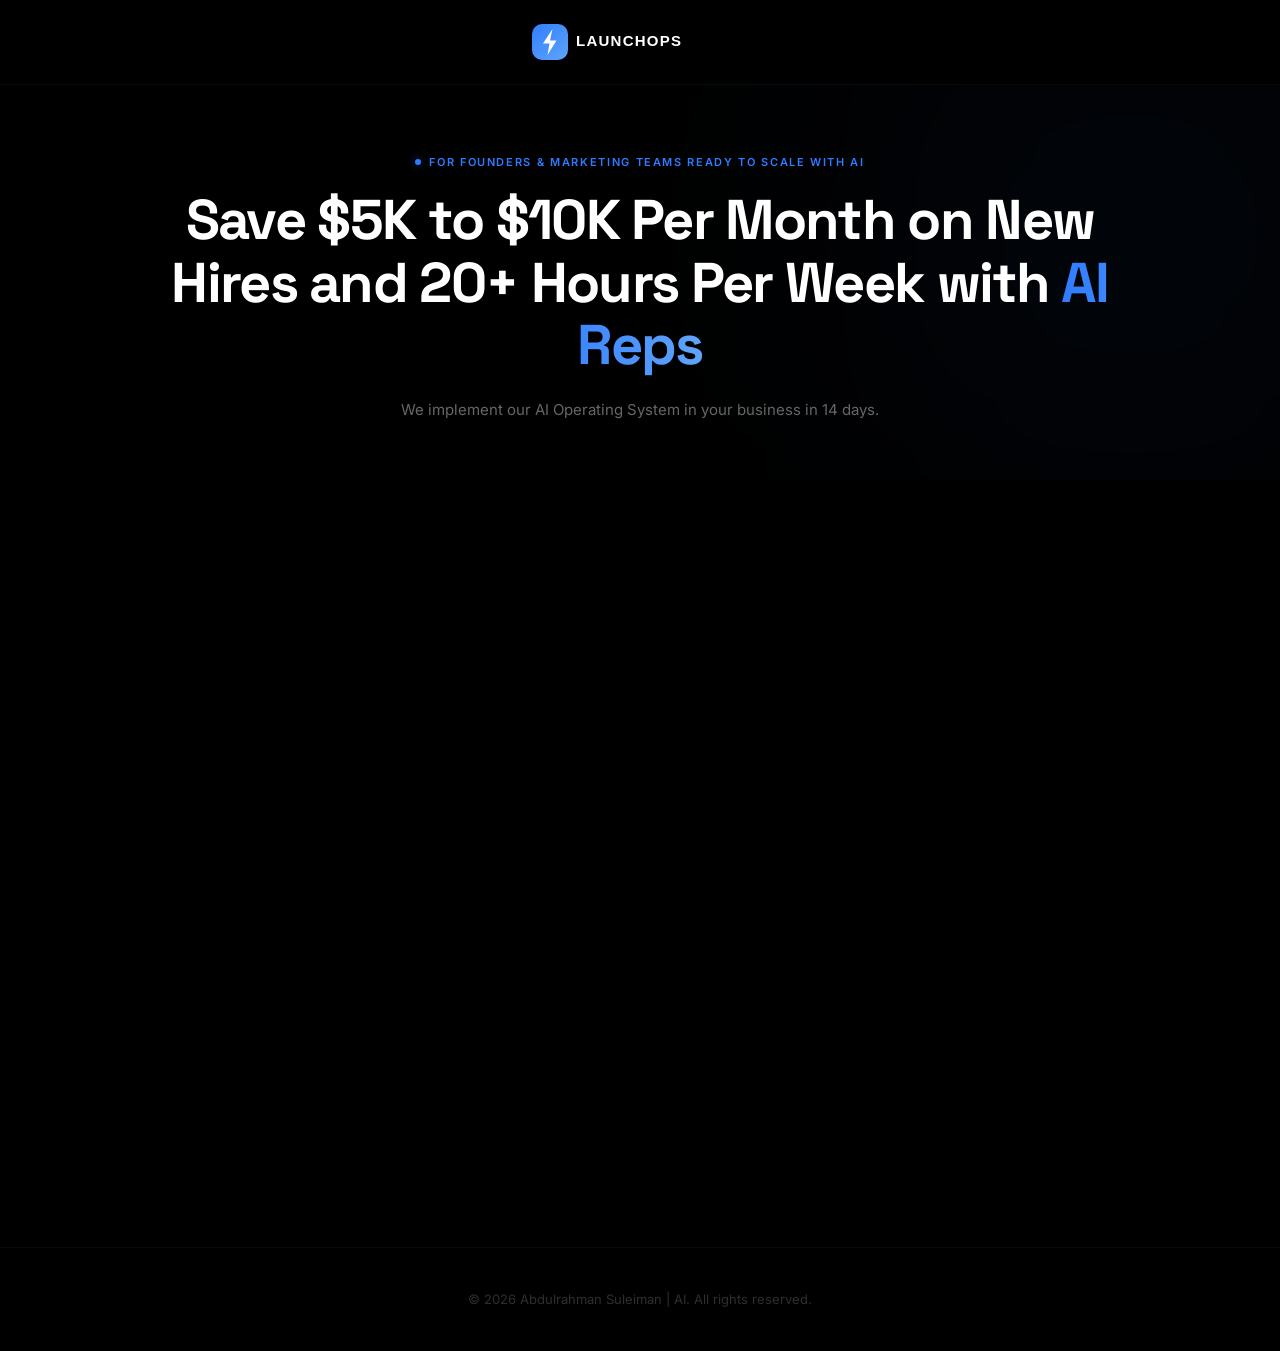
==== book/index.html @ 3fed2aaa "Humanize copy, remove dashes, widen Calendly booking embed" ====
<!DOCTYPE html>
<html lang="en">
<head>
  <meta charset="utf-8"/>
  <meta name="viewport" content="width=device-width, initial-scale=1"/>
  <title>Speed to Lead | Abdulrahman Suleiman | AI</title>
  <meta name="description" content="Get your speed to lead advantage. Book your AI Reps discovery call."/>
  <meta property="og:title" content="Speed to Lead | Abdulrahman Suleiman | AI"/>
  <meta property="og:description" content="Get your speed to lead advantage."/>
  <link rel="icon" href="/assets/logo.svg" type="image/svg+xml"/>
  <link rel="stylesheet" href="/assets/styles.css"/>
</head>
<body>
  <div class="page">
    <header class="book-header">
      <a href="/" class="nav-logo"><img src="/assets/logo.svg" alt="LaunchOps"/></a>
    </header>

    <div class="book-hero">
      <div class="glow-1"></div>
      <p class="book-eyebrow fade-in"><span class="dot"></span>For Founders &amp; Marketing Teams Ready to Scale with AI</p>
      <h1 class="fade-in-1">Save $5K to $10K Per Month on New Hires and 20+ Hours Per Week with <span class="gradient-text">AI Reps</span></h1>
      <p class="sub fade-in-2">We implement our AI Operating System in your business in 14 days.</p>
    </div>

    <div class="calendly-wrap fade-in-3">
      <div class="calendly-inline-widget" data-url="https://calendly.com/launchops-automation/30min" style="min-width:320px;height:720px;"></div>
      <script type="text/javascript" src="https://assets.calendly.com/assets/external/widget.js" async></script>
    </div>

    <footer class="footer">
      <p>© 2026 Abdulrahman Suleiman | AI. All rights reserved.</p>
    </footer>
  </div>
</body>
</html>
---- assets/styles.css ----
@import url("https://fonts.googleapis.com/css2?family=Inter:wght@300;400;500;600;700;800;900&family=Space+Grotesk:wght@300;400;500;600;700&display=swap");

*, *::before, *::after { margin: 0; padding: 0; box-sizing: border-box; }
html { scroll-behavior: smooth; }
body {
  font-family: Inter, -apple-system, BlinkMacSystemFont, "Segoe UI", sans-serif;
  background: #000;
  color: #fff;
  -webkit-font-smoothing: antialiased;
  -moz-osx-font-smoothing: grayscale;
  overflow-x: hidden;
}
a { color: inherit; }
button { font-family: inherit; }

.gradient-text {
  background: linear-gradient(90deg, #2E7BFF, #60A5FA);
  -webkit-background-clip: text;
  background-clip: text;
  -webkit-text-fill-color: transparent;
  color: transparent;
}

.page {
  position: relative;
  z-index: 1;
  min-height: 100vh;
  display: flex;
  flex-direction: column;
}

/* ---------------- Header / nav ---------------- */
.nav {
  position: relative;
  z-index: 10;
  display: flex;
  align-items: center;
  justify-content: space-between;
  padding: 18px 40px;
  border-bottom: 1px solid rgba(255, 255, 255, .04);
}
.nav-logo {
  display: flex;
  align-items: center;
  text-decoration: none;
}
.nav-logo img { height: 32px; width: auto; display: block; }
.nav-links { display: flex; align-items: center; gap: 8px; }
.nav-link {
  padding: 8px 16px;
  border-radius: 9999px;
  font-size: 13px;
  font-weight: 600;
  color: rgba(255, 255, 255, .5);
  text-decoration: none;
  transition: all .3s;
}
.nav-link:hover { color: #fff; background: rgba(255, 255, 255, .05); }
.nav-cta {
  padding: 10px 20px;
  border-radius: 9999px;
  background: #2E7BFF;
  color: #fff;
  font-weight: 700;
  font-size: 13px;
  text-decoration: none;
  transition: all .3s;
}
.nav-cta:hover { transform: scale(1.03); box-shadow: 0 0 20px rgba(46, 123, 255, .35); }

/* ---------------- Footer ---------------- */
.footer {
  margin-top: auto;
  text-align: center;
  padding: 40px 24px;
  border-top: 1px solid rgba(255, 255, 255, .03);
}
.footer p { color: rgba(255, 255, 255, .18); font-size: 13px; line-height: 1.8; }
.footer a { color: rgba(46, 123, 255, .45); text-decoration: none; }
.footer a:hover { color: rgba(46, 123, 255, .8); }

/* ---------------- Animations ---------------- */
@keyframes fadeUp { to { opacity: 1; transform: translateY(0); } }
.fade-in, .fade-in-1, .fade-in-2, .fade-in-3 { opacity: 0; transform: translateY(16px); }
.fade-in { animation: fadeUp .6s ease forwards; }
.fade-in-1 { animation: fadeUp .6s ease .1s forwards; }
.fade-in-2 { animation: fadeUp .6s ease .2s forwards; }
.fade-in-3 { animation: fadeUp .6s ease .3s forwards; }

@keyframes pulse { 0%, 100% { opacity: 1; } 50% { opacity: .4; } }

/* =========================================================
   HOME — Choose your path (RJ Media style)
   ========================================================= */
.home-page { position: relative; overflow: hidden; }
.grid-bg {
  position: absolute;
  inset: 0;
  pointer-events: none;
  background-image:
    linear-gradient(rgba(255, 255, 255, .035) 1px, transparent 1px),
    linear-gradient(90deg, rgba(255, 255, 255, .035) 1px, transparent 1px);
  background-size: 80px 80px;
  -webkit-mask-image: radial-gradient(ellipse 85% 70% at 50% 0%, #000 25%, transparent 78%);
  mask-image: radial-gradient(ellipse 85% 70% at 50% 0%, #000 25%, transparent 78%);
}
.glow-blobs { position: absolute; inset: 0; pointer-events: none; }
.glow {
  position: absolute;
  border-radius: 50%;
  filter: blur(180px);
  pointer-events: none;
}
.glow-blue { top: -200px; left: 12%; width: 620px; height: 620px; background: rgba(46, 123, 255, .08); }
.glow-cyan { top: 30%; right: -220px; width: 520px; height: 520px; background: rgba(34, 211, 238, .05); }

.hero {
  position: relative;
  z-index: 1;
  max-width: 1200px;
  margin: 0 auto;
  padding: 64px 24px 40px;
  display: flex;
  flex-direction: column;
  align-items: center;
  text-align: center;
}
.eyebrow {
  display: inline-flex;
  align-items: center;
  gap: 8px;
  padding: 8px 16px;
  border-radius: 9999px;
  font-size: 11px;
  font-weight: 700;
  text-transform: uppercase;
  letter-spacing: .18em;
  color: rgba(46, 123, 255, .85);
  background: rgba(46, 123, 255, .06);
  border: 1px solid rgba(46, 123, 255, .16);
  margin-bottom: 28px;
  backdrop-filter: blur(8px);
  white-space: nowrap;
}
.eyebrow-dot {
  width: 7px;
  height: 7px;
  border-radius: 50%;
  background: #2E7BFF;
  animation: pulse 2s infinite;
  box-shadow: 0 0 8px rgba(46, 123, 255, .5);
  flex-shrink: 0;
}
.hero h1 {
  font-family: "Space Grotesk", Inter, sans-serif;
  font-size: clamp(2rem, 6.5vw, 3.6rem);
  font-weight: 700;
  line-height: 1.08;
  letter-spacing: -.03em;
  max-width: 860px;
  margin: 0 auto 20px;
}
.hero-sub {
  font-size: 15px;
  line-height: 1.7;
  color: rgba(255, 255, 255, .45);
  max-width: 520px;
  margin: 0 auto 32px;
  font-weight: 300;
}
.proof-pill {
  display: inline-flex;
  align-items: center;
  gap: 10px;
  flex-wrap: wrap;
  justify-content: center;
  background: rgba(255, 255, 255, .04);
  border: 1px solid rgba(255, 255, 255, .08);
  border-radius: 9999px;
  padding: 10px 18px;
  margin-bottom: 44px;
  max-width: 100%;
}
.proof-pill .check {
  width: 20px;
  height: 20px;
  border-radius: 50%;
  flex-shrink: 0;
  background: rgba(46, 123, 255, .15);
  border: 1px solid rgba(46, 123, 255, .35);
  display: flex;
  align-items: center;
  justify-content: center;
  color: #2E7BFF;
}
.proof-pill svg { width: 11px; height: 11px; }
.proof-pill span {
  font-size: 12px;
  font-weight: 600;
  color: rgba(255, 255, 255, .7);
  letter-spacing: .02em;
  text-align: center;
}

.path-grid {
  position: relative;
  z-index: 1;
  max-width: 980px;
  margin: 0 auto;
  padding: 0 24px 64px;
  display: grid;
  grid-template-columns: 1fr;
  gap: 20px;
}
@media (min-width: 820px) {
  .path-grid { grid-template-columns: 1fr 1fr; gap: 24px; }
}

.path-card {
  position: relative;
  display: flex;
  flex-direction: column;
  align-items: flex-start;
  background: #0b0b0f;
  border-radius: 20px;
  padding: 36px 32px;
  text-decoration: none;
  transition: all .3s ease;
}
.path-card .card-top {
  width: 100%;
  display: flex;
  justify-content: flex-end;
  margin-bottom: 20px;
}
.path-card .arrow-badge {
  width: 36px;
  height: 36px;
  border-radius: 50%;
  border: 1px solid;
  display: flex;
  align-items: center;
  justify-content: center;
  transition: all .3s;
}
.path-card .arrow-badge svg { width: 15px; height: 15px; }
.path-card .card-icon {
  width: 52px;
  height: 52px;
  border-radius: 14px;
  margin-bottom: 22px;
  display: flex;
  align-items: center;
  justify-content: center;
}
.path-card .card-icon svg { width: 26px; height: 26px; }
.path-card h2 {
  font-family: "Space Grotesk", Inter, sans-serif;
  font-size: 22px;
  font-weight: 700;
  line-height: 1.2;
  letter-spacing: -.02em;
  margin-bottom: 12px;
}
.path-card p {
  font-size: 14px;
  line-height: 1.65;
  color: rgba(255, 255, 255, .5);
  font-weight: 300;
  margin-bottom: 28px;
  flex: 1;
}
.path-card .cta-pill {
  display: inline-flex;
  align-items: center;
  gap: 10px;
  padding: 13px 22px;
  border-radius: 9999px;
  font-size: 13px;
  font-weight: 700;
  color: #fff;
  transition: transform .3s;
}
.path-card .cta-pill svg { width: 16px; height: 16px; transition: transform .3s; }

/* blue variant — AI Reps */
.path-card.blue { border: 1px solid rgba(46, 123, 255, .25); }
.path-card.blue:hover {
  transform: translateY(-4px);
  border-color: #2E7BFF;
  box-shadow: 0 0 40px rgba(46, 123, 255, .12);
}
.path-card.blue .arrow-badge { border-color: rgba(46, 123, 255, .4); color: #2E7BFF; }
.path-card.blue:hover .arrow-badge { background: #2E7BFF; }
.path-card.blue:hover .arrow-badge svg { color: #000; }
.path-card.blue .card-icon {
  background: rgba(46, 123, 255, .12);
  border: 1px solid rgba(46, 123, 255, .22);
  color: #60A5FA;
}
.path-card.blue .cta-pill { background: linear-gradient(90deg, #2E7BFF, #60A5FA); }
.path-card.blue:hover .cta-pill {
  transform: scale(1.03);
  box-shadow: 0 0 25px rgba(46, 123, 255, .35);
}
.path-card.blue:hover .cta-pill svg { transform: translateX(3px); }

/* cyan variant — Partnership */
.path-card.cyan { border: 1px solid rgba(34, 211, 238, .25); }
.path-card.cyan:hover {
  transform: translateY(-4px);
  border-color: #22D3EE;
  box-shadow: 0 0 40px rgba(34, 211, 238, .12);
}
.path-card.cyan .arrow-badge { border-color: rgba(34, 211, 238, .4); color: #22D3EE; }
.path-card.cyan:hover .arrow-badge { background: #22D3EE; }
.path-card.cyan:hover .arrow-badge svg { color: #000; }
.path-card.cyan .card-icon {
  background: rgba(34, 211, 238, .1);
  border: 1px solid rgba(34, 211, 238, .2);
  color: #22D3EE;
}
.path-card.cyan .cta-pill { background: linear-gradient(90deg, #22D3EE, #38BDF8); color: #000; }
.path-card.cyan:hover .cta-pill {
  transform: scale(1.03);
  box-shadow: 0 0 25px rgba(34, 211, 238, .3);
}
.path-card.cyan:hover .cta-pill svg { transform: translateX(3px); }

/* =========================================================
   BOOK — AI Reps booking (Speed-to-Lead style)
   ========================================================= */
.book-header {
  display: flex;
  align-items: center;
  justify-content: center;
  padding: 20px 40px;
  border-bottom: 1px solid rgba(255, 255, 255, .04);
}
.book-header .nav-logo img { height: 44px; }
.book-hero {
  text-align: center;
  padding: 48px 16px 40px;
  position: relative;
  overflow: hidden;
}
@media (min-width: 640px) { .book-hero { padding: 64px 24px 56px; } }
.book-hero .glow-1 {
  position: absolute;
  top: -100px;
  right: -100px;
  width: 500px;
  height: 500px;
  border-radius: 50%;
  background: rgba(46, 123, 255, .05);
  filter: blur(140px);
  pointer-events: none;
}
.book-eyebrow {
  display: inline-flex;
  align-items: center;
  gap: 8px;
  font-size: 11px;
  font-weight: 600;
  text-transform: uppercase;
  letter-spacing: .15em;
  color: #2E7BFF;
  margin-bottom: 20px;
  justify-content: center;
  white-space: nowrap;
  position: relative;
}
.book-eyebrow .dot {
  width: 6px;
  height: 6px;
  border-radius: 50%;
  background: #2E7BFF;
  animation: pulse 2s infinite;
  box-shadow: 0 0 8px rgba(46, 123, 255, .5);
  flex-shrink: 0;
}
.book-hero h1 {
  font-family: "Space Grotesk", Inter, sans-serif;
  font-weight: 700;
  line-height: 1.12;
  letter-spacing: -.03em;
  font-size: clamp(1.9rem, 6.5vw, 3.5rem);
  max-width: 1024px;
  margin-left: auto;
  margin-right: auto;
  text-align: center;
  position: relative;
}
.book-hero .sub {
  max-width: 520px;
  margin: 20px auto 0;
  color: rgba(255, 255, 255, .4);
  font-size: 15px;
  line-height: 1.7;
  position: relative;
}
.calendly-wrap { max-width: 1080px; margin: 0 auto; padding: 0 24px 48px; }
.calendly-wrap iframe,
.calendly-wrap .calendly-inline-widget {
  width: 100%;
  min-height: 700px;
  border: 0;
  border-radius: 16px;
  overflow: hidden;
}
@media (max-width: 640px) {
  .book-header { padding: 14px 16px; }
  .book-header .nav-logo img { height: 34px; }
  .book-hero { padding-top: 40px; padding-bottom: 24px; }
  .book-eyebrow { font-size: 8px; letter-spacing: .08em; }
  .calendly-wrap { padding: 0 12px 36px; }
  .calendly-wrap iframe,
  .calendly-wrap .calendly-inline-widget { min-height: 600px; }
}

/* =========================================================
   PARTNER — Agency client fulfilment
   ========================================================= */
.partner-hero {
  text-align: center;
  padding: 64px 24px 48px;
  position: relative;
  overflow: hidden;
}
.partner-hero .glow-1 {
  position: absolute;
  top: -120px;
  left: -120px;
  width: 520px;
  height: 520px;
  border-radius: 50%;
  background: rgba(34, 211, 238, .05);
  filter: blur(140px);
  pointer-events: none;
}
.partner-hero .glow-2 {
  position: absolute;
  bottom: -160px;
  right: -120px;
  width: 520px;
  height: 520px;
  border-radius: 50%;
  background: rgba(46, 123, 255, .06);
  filter: blur(150px);
  pointer-events: none;
}
.partner-hero h1 {
  font-family: "Space Grotesk", Inter, sans-serif;
  font-weight: 700;
  line-height: 1.1;
  letter-spacing: -.03em;
  font-size: clamp(2rem, 6vw, 3.4rem);
  max-width: 900px;
  margin: 0 auto 18px;
  position: relative;
}
.partner-hero .sub {
  max-width: 600px;
  margin: 0 auto;
  color: rgba(255, 255, 255, .45);
  font-size: 15px;
  line-height: 1.7;
  position: relative;
}
.partner-hero .eyebrow { margin-bottom: 24px; }
.partner-hero .eyebrow.cyan {
  color: rgba(34, 211, 238, .85);
  background: rgba(34, 211, 238, .06);
  border-color: rgba(34, 211, 238, .16);
}
.partner-hero .eyebrow.cyan .eyebrow-dot {
  background: #22D3EE;
  box-shadow: 0 0 8px rgba(34, 211, 238, .5);
}
.trust-strip {
  display: flex;
  flex-wrap: wrap;
  gap: 12px;
  justify-content: center;
  margin-top: 28px;
  position: relative;
}
.trust-item {
  display: inline-flex;
  align-items: center;
  gap: 8px;
  padding: 9px 16px;
  border-radius: 9999px;
  background: rgba(255, 255, 255, .04);
  border: 1px solid rgba(255, 255, 255, .07);
  font-size: 12px;
  font-weight: 600;
  color: rgba(255, 255, 255, .65);
}
.trust-item svg { width: 14px; height: 14px; color: #22D3EE; }

.section {
  max-width: 1100px;
  margin: 0 auto;
  padding: 24px 24px 16px;
}
.section-label {
  display: inline-flex;
  align-items: center;
  gap: 8px;
  font-size: 11px;
  font-weight: 700;
  text-transform: uppercase;
  letter-spacing: .14em;
  color: rgba(34, 211, 238, .7);
  padding: 7px 14px;
  border-radius: 8px;
  background: rgba(34, 211, 238, .06);
  border: 1px solid rgba(34, 211, 238, .14);
  margin-bottom: 24px;
}
.section-title {
  font-family: "Space Grotesk", Inter, sans-serif;
  font-size: clamp(22px, 3.4vw, 32px);
  font-weight: 700;
  letter-spacing: -.02em;
  margin-bottom: 12px;
  line-height: 1.15;
}
.section-sub {
  color: rgba(255, 255, 255, .45);
  font-size: 15px;
  line-height: 1.7;
  max-width: 640px;
  font-weight: 300;
}

.steps {
  display: grid;
  grid-template-columns: 1fr;
  gap: 16px;
  margin: 28px 0 8px;
}
@media (min-width: 700px) { .steps { grid-template-columns: 1fr 1fr; } }
.step {
  background: rgba(255, 255, 255, .02);
  border: 1px solid rgba(255, 255, 255, .05);
  border-radius: 16px;
  padding: 26px;
  transition: all .3s;
}
.step:hover {
  border-color: rgba(34, 211, 238, .25);
  background: rgba(255, 255, 255, .04);
  transform: translateY(-3px);
}
.step-num {
  font-family: "Space Grotesk", Inter, sans-serif;
  font-size: 12px;
  font-weight: 700;
  letter-spacing: .08em;
  color: rgba(34, 211, 238, .6);
  margin-bottom: 14px;
}
.step h3 { font-size: 16px; font-weight: 700; margin-bottom: 8px; letter-spacing: -.01em; }
.step p {
  font-size: 13px;
  line-height: 1.6;
  color: rgba(255, 255, 255, .4);
  font-weight: 300;
}

.two-col {
  display: grid;
  grid-template-columns: 1fr;
  gap: 24px;
  margin: 28px 0;
}
@media (min-width: 820px) { .two-col { grid-template-columns: 1fr 1fr; } }
.panel {
  background: rgba(255, 255, 255, .02);
  border: 1px solid rgba(255, 255, 255, .05);
  border-radius: 18px;
  padding: 30px;
}
.panel h3 {
  font-size: 17px;
  font-weight: 700;
  margin-bottom: 16px;
  display: flex;
  align-items: center;
  gap: 10px;
}
.panel h3 svg { width: 18px; height: 18px; color: #22D3EE; }
.panel.blue h3 svg { color: #2E7BFF; }
.check-list { list-style: none; display: flex; flex-direction: column; gap: 12px; }
.check-list li {
  display: flex;
  align-items: flex-start;
  gap: 10px;
  font-size: 14px;
  line-height: 1.5;
  color: rgba(255, 255, 255, .65);
  font-weight: 300;
}
.check-list li svg {
  width: 16px;
  height: 16px;
  flex-shrink: 0;
  margin-top: 2px;
  color: #2E7BFF;
}

.cta-section { max-width: 1100px; margin: 0 auto; padding: 24px 24px 0; }
.cta-card {
  display: flex;
  flex-direction: column;
  gap: 28px;
  align-items: center;
  text-align: center;
  padding: 40px 32px;
  border-radius: 20px;
  background: rgba(46, 123, 255, .03);
  border: 1px solid rgba(46, 123, 255, .12);
}
@media (min-width: 900px) {
  .cta-card { flex-direction: row; text-align: left; align-items: flex-start; }
}
.cta-card .text { flex: 1; }
.cta-card h3 {
  font-family: "Space Grotesk", Inter, sans-serif;
  font-size: 24px;
  font-weight: 700;
  letter-spacing: -.02em;
  margin-bottom: 10px;
}
.cta-card p {
  color: rgba(255, 255, 255, .45);
  font-size: 14px;
  line-height: 1.7;
  max-width: 520px;
}
.cta-card .email-link {
  color: #60A5FA;
  text-decoration: none;
  border-bottom: 1px solid rgba(96, 165, 250, .4);
}
.cta-card .email-link:hover { color: #93C5FD; }
.cta-embed { max-width: 1080px; margin: 0 auto; padding: 8px 24px 16px; }
.cta-embed iframe,
.cta-embed .calendly-inline-widget {
  width: 100%;
  min-height: 680px;
  border: 0;
  border-radius: 16px;
  overflow: hidden;
}

@media (max-width: 640px) {
  .nav { padding: 14px 16px; }
  .nav-logo img { height: 24px; }
  .nav-link { display: none; }
  .nav-cta { padding: 9px 16px; font-size: 12px; }
  .hero { padding: 48px 16px 28px; }
  .hero h1 { font-size: clamp(1.7rem, 8vw, 2.4rem); }
  .hero-sub { font-size: 13px; }
  .proof-pill { padding: 9px 14px; margin-bottom: 32px; }
  .path-grid { padding: 0 16px 48px; }
  .path-card { padding: 28px 24px; }
  .path-card h2 { font-size: 19px; }
  .partner-hero { padding: 48px 16px 36px; }
  .section { padding: 16px 16px 8px; }
  .section-label { margin-bottom: 18px; }
  .cta-section { padding: 16px 16px 0; }
  .cta-embed { padding: 0 12px; }
  .cta-embed iframe,
  .cta-embed .calendly-inline-widget { min-height: 600px; }
  .cta-card { padding: 32px 22px; }
}
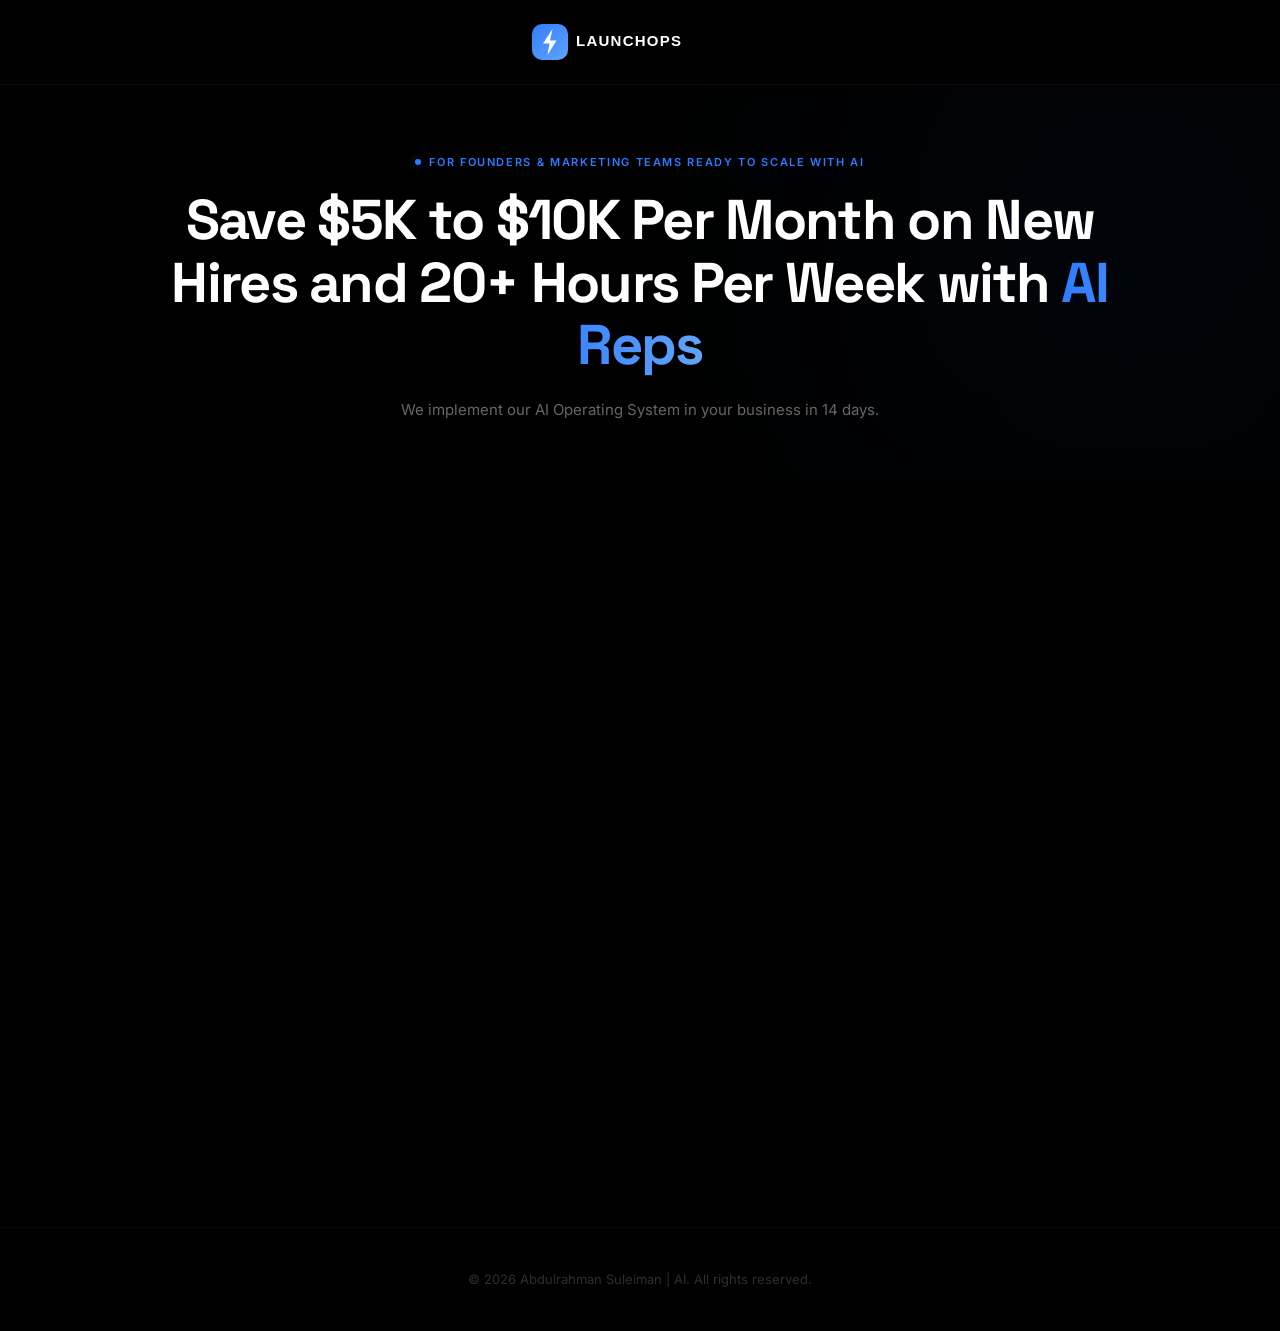
==== commit 12e246e8: "Remove inline style attributes from Calendly widgets for proper responsiveness" ====
--- a/book/index.html
+++ b/book/index.html
@@ -24,7 +24,7 @@
     </div>
 
     <div class="calendly-wrap fade-in-3">
-      <div class="calendly-inline-widget" data-url="https://calendly.com/launchops-automation/30min" style="min-width:320px;height:720px;"></div>
+      <div class="calendly-inline-widget" data-url="https://calendly.com/launchops-automation/30min"></div>
       <script type="text/javascript" src="https://assets.calendly.com/assets/external/widget.js" async></script>
     </div>
 
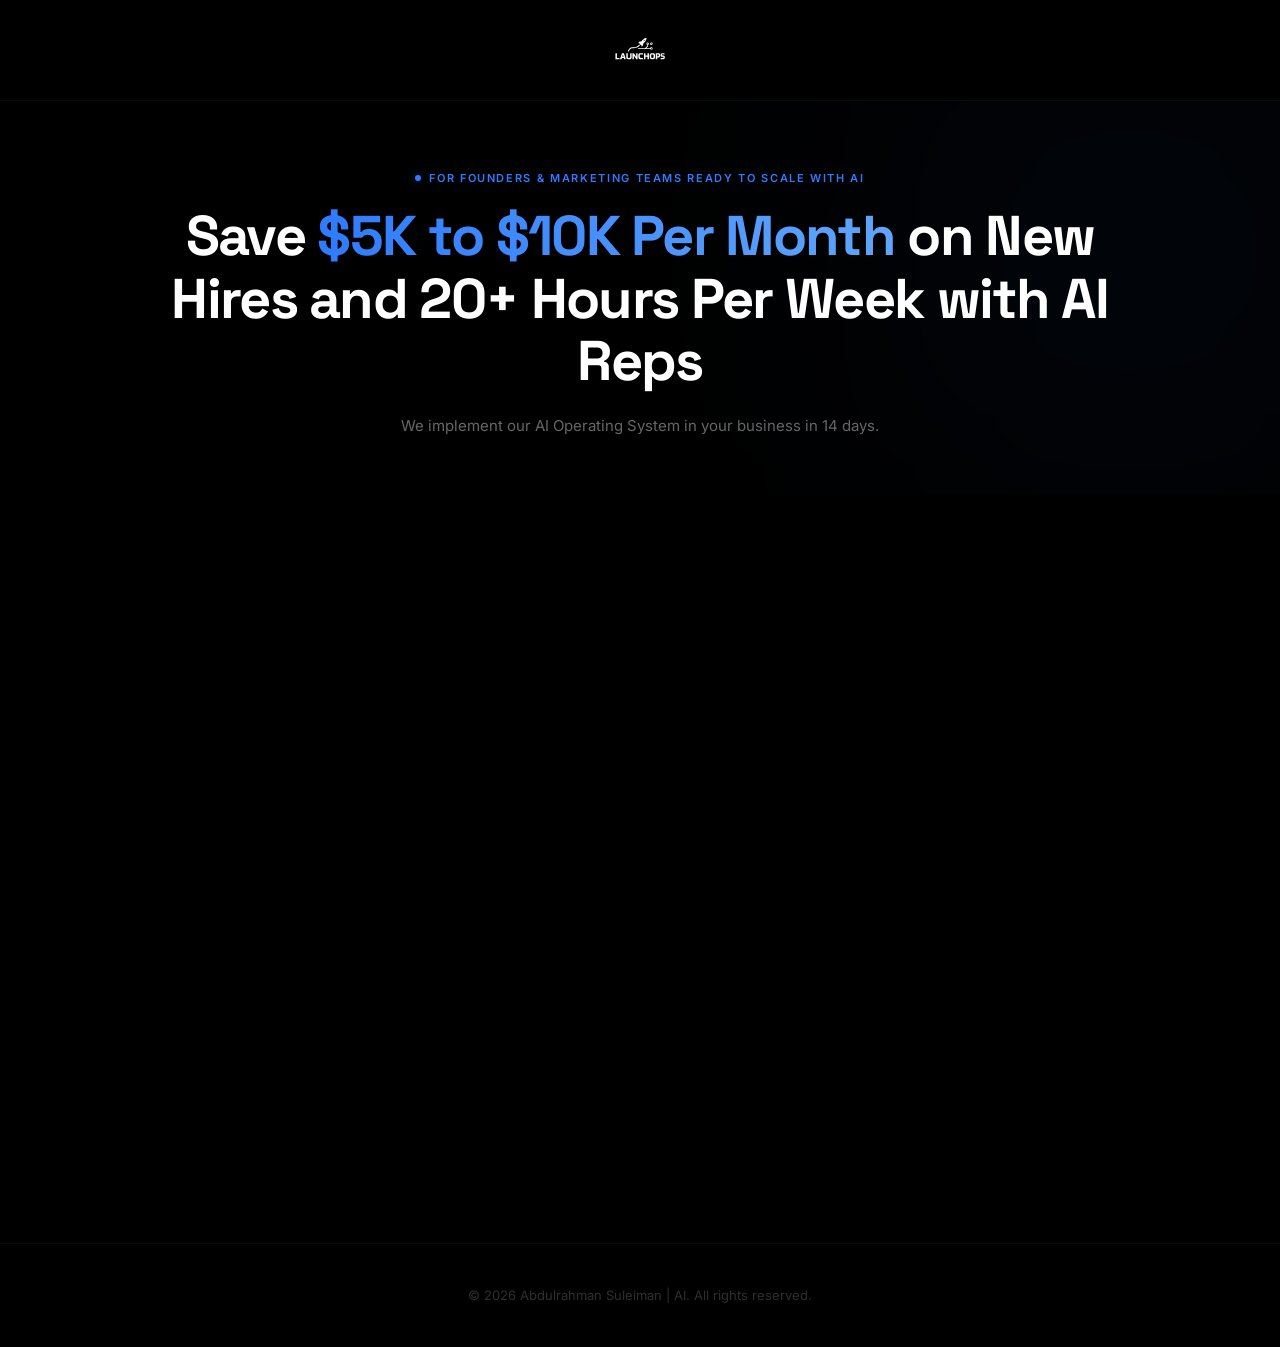
==== commit 80fe7175: "Partner page: logo-only nav, fulfilment CTA stays on partner page; book page: highlight savings not " ====
--- a/book/index.html
+++ b/book/index.html
@@ -19,7 +19,7 @@
     <div class="book-hero">
       <div class="glow-1"></div>
       <p class="book-eyebrow fade-in"><span class="dot"></span>For Founders &amp; Marketing Teams Ready to Scale with AI</p>
-      <h1 class="fade-in-1">Save $5K to $10K Per Month on New Hires and 20+ Hours Per Week with <span class="gradient-text">AI Reps</span></h1>
+      <h1 class="fade-in-1">Save <span class="gradient-text">$5K to $10K Per Month</span> on New Hires and 20+ Hours Per Week with AI Reps</h1>
       <p class="sub fade-in-2">We implement our AI Operating System in your business in 14 days.</p>
     </div>
 
--- a/assets/styles.css
+++ b/assets/styles.css
@@ -44,7 +44,7 @@
   align-items: center;
   text-decoration: none;
 }
-.nav-logo img { height: 32px; width: auto; display: block; }
+.nav-logo img { height: 40px; width: auto; display: block; }
 .nav-links { display: flex; align-items: center; gap: 8px; }
 .nav-link {
   padding: 8px 16px;
@@ -337,7 +337,7 @@
   padding: 20px 40px;
   border-bottom: 1px solid rgba(255, 255, 255, .04);
 }
-.book-header .nav-logo img { height: 44px; }
+.book-header .nav-logo img { height: 60px; }
 .book-hero {
   text-align: center;
   padding: 48px 16px 40px;
@@ -410,7 +410,7 @@
 }
 @media (max-width: 640px) {
   .book-header { padding: 14px 16px; }
-  .book-header .nav-logo img { height: 34px; }
+  .book-header .nav-logo img { height: 48px; }
   .book-hero { padding-top: 40px; padding-bottom: 24px; }
   .book-eyebrow { font-size: 8px; letter-spacing: .08em; }
   .calendly-wrap { padding: 0 12px 36px; }
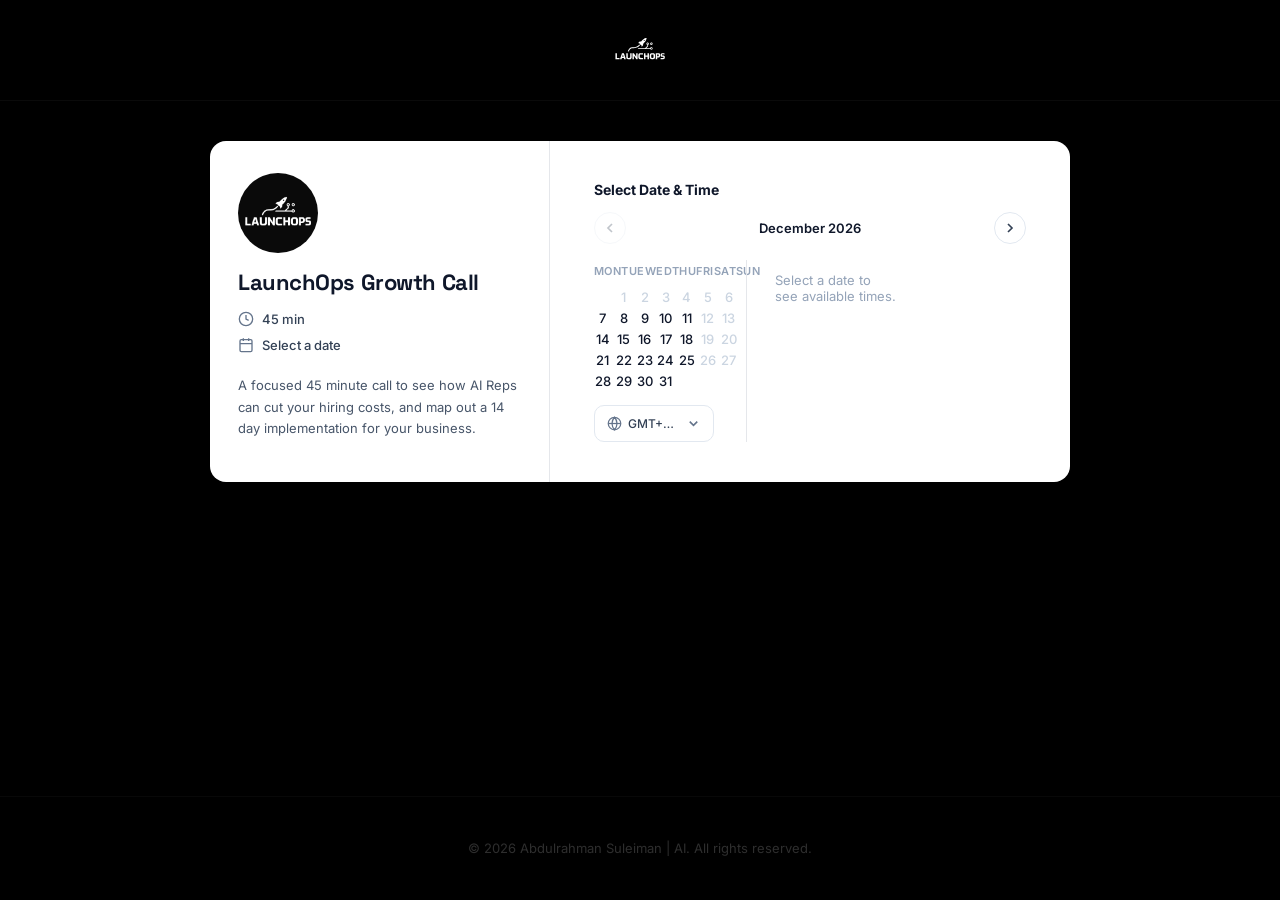
==== commit acfd6f88: "Build two panel Cal.com style scheduler on booking page" ====
--- a/book/index.html
+++ b/book/index.html
@@ -3,11 +3,11 @@
 <head>
   <meta charset="utf-8"/>
   <meta name="viewport" content="width=device-width, initial-scale=1"/>
-  <title>Speed to Lead | Abdulrahman Suleiman | AI</title>
-  <meta name="description" content="Get your speed to lead advantage. Book your AI Reps discovery call."/>
-  <meta property="og:title" content="Speed to Lead | Abdulrahman Suleiman | AI"/>
-  <meta property="og:description" content="Get your speed to lead advantage."/>
-  <link rel="icon" href="/assets/logo.svg" type="image/svg+xml"/>
+  <title>Book a Call | LaunchOps | Abdulrahman Suleiman</title>
+  <meta name="description" content="Schedule a discovery call. Pick a date and time and we will build your AI Reps system in 14 days."/>
+  <link rel="icon" href="/assets/favicon.svg" type="image/svg+xml"/>
+  <link rel="icon" href="/assets/favicon.png" type="image/png"/>
+  <link rel="apple-touch-icon" href="/assets/favicon.png"/>
   <link rel="stylesheet" href="/assets/styles.css"/>
 </head>
 <body>
@@ -16,21 +16,79 @@
       <a href="/" class="nav-logo"><img src="/assets/logo.svg" alt="LaunchOps"/></a>
     </header>
 
-    <div class="book-hero">
-      <div class="glow-1"></div>
-      <p class="book-eyebrow fade-in"><span class="dot"></span>For Founders &amp; Marketing Teams Ready to Scale with AI</p>
-      <h1 class="fade-in-1">Save <span class="gradient-text">$5K to $10K Per Month</span> on New Hires and 20+ Hours Per Week with AI Reps</h1>
-      <p class="sub fade-in-2">We implement our AI Operating System in your business in 14 days.</p>
-    </div>
+    <div class="scheduler-wrap">
+      <div class="scheduler">
+        <!-- LEFT PANEL -->
+        <aside class="scheduler-left">
+          <div class="event-avatar">
+            <img src="/assets/favicon.png" alt="LaunchOps avatar"/>
+          </div>
+          <h1 class="event-title">LaunchOps Growth Call</h1>
 
-    <div class="calendly-wrap fade-in-3">
-      <div class="calendly-inline-widget" data-url="https://calendly.com/launchops-automation/30min"></div>
-      <script type="text/javascript" src="https://assets.calendly.com/assets/external/widget.js" async></script>
+          <div class="event-meta">
+            <svg fill="none" viewBox="0 0 24 24" stroke="currentColor" stroke-width="2"><circle cx="12" cy="12" r="10"/><polyline points="12 6 12 12 16 14"/></svg>
+            <span>45 min</span>
+          </div>
+
+          <div class="event-date">
+            <svg fill="none" viewBox="0 0 24 24" stroke="currentColor" stroke-width="2"><rect x="3" y="4" width="18" height="18" rx="2" ry="2"/><line x1="16" y1="2" x2="16" y2="6"/><line x1="8" y1="2" x2="8" y2="6"/><line x1="3" y1="10" x2="21" y2="10"/></svg>
+            <span id="selected-date">Select a date</span>
+          </div>
+
+          <p class="event-desc">A focused 45 minute call to see how AI Reps can cut your hiring costs, and map out a 14 day implementation for your business.</p>
+        </aside>
+
+        <!-- RIGHT PANEL -->
+        <section class="scheduler-right">
+          <div class="schedule-header">Select Date &amp; Time</div>
+
+          <div class="month-nav">
+            <button type="button" id="prev-month" class="nav-arrow" aria-label="Previous month">
+              <svg fill="none" viewBox="0 0 24 24" stroke="currentColor" stroke-width="2.5"><polyline points="15 18 9 12 15 6"/></svg>
+            </button>
+            <span id="month-label" class="month-label">Loading</span>
+            <button type="button" id="next-month" class="nav-arrow" aria-label="Next month">
+              <svg fill="none" viewBox="0 0 24 24" stroke="currentColor" stroke-width="2.5"><polyline points="9 18 15 12 9 6"/></svg>
+            </button>
+          </div>
+
+          <div class="sched-body">
+            <div class="calendar-col">
+              <div class="weekdays">
+                <span>Mon</span><span>Tue</span><span>Wed</span><span>Thu</span><span>Fri</span><span>Sat</span><span>Sun</span>
+              </div>
+              <div id="calendar-grid" class="calendar-grid"></div>
+
+              <div class="timezone-row">
+                <svg fill="none" viewBox="0 0 24 24" stroke="currentColor" stroke-width="2"><circle cx="12" cy="12" r="10"/><line x1="2" y1="12" x2="22" y2="12"/><path d="M12 2a15.3 15.3 0 0 1 4 10 15.3 15.3 0 0 1-4 10 15.3 15.3 0 0 1-4-10 15.3 15.3 0 0 1 4-10z"/></svg>
+                <span id="tz-label" class="tz-label">Detecting time zone…</span>
+                <svg class="tz-chevron" fill="none" viewBox="0 0 24 24" stroke="currentColor" stroke-width="2.5"><polyline points="6 9 12 15 18 9"/></svg>
+                <select id="tz-select" class="tz-select" aria-label="Change time zone"></select>
+              </div>
+            </div>
+
+            <div id="time-slots-col" class="time-slots-col">
+              <div class="slot-panel">
+                <div id="slot-date-label" class="slot-date-label">Select a date to see available times</div>
+                <div id="slot-list" class="slot-list"></div>
+                <div id="confirm-wrap" class="confirm-bar">
+                  <a href="https://calendly.com/launchops-automation/30min" target="_blank" rel="noopener" class="confirm-btn">Confirm booking
+                    <svg fill="none" viewBox="0 0 24 24" stroke="currentColor" stroke-width="2.5" width="16" height="16"><path stroke-linecap="round" stroke-linejoin="round" d="M17 8l4 4m0 0l-4 4m4-4H3"/></svg>
+                  </a>
+                  <p class="confirm-hint">You'll finish on Calendly to lock in your time.</p>
+                </div>
+              </div>
+            </div>
+          </div>
+        </section>
+      </div>
     </div>
 
     <footer class="footer">
       <p>© 2026 Abdulrahman Suleiman | AI. All rights reserved.</p>
     </footer>
   </div>
+
+  <script src="/assets/scheduler.js"></script>
 </body>
 </html>
--- a/assets/styles.css
+++ b/assets/styles.css
@@ -399,7 +399,7 @@
   line-height: 1.7;
   position: relative;
 }
-.calendly-wrap { max-width: 1080px; margin: 0 auto; padding: 0 24px 48px; }
+.calendly-wrap { max-width: 1200px; margin: 0 auto; padding: 0 24px 48px; }
 .calendly-wrap iframe,
 .calendly-wrap .calendly-inline-widget {
   width: 100%;
@@ -646,7 +646,7 @@
   border-bottom: 1px solid rgba(96, 165, 250, .4);
 }
 .cta-card .email-link:hover { color: #93C5FD; }
-.cta-embed { max-width: 1080px; margin: 0 auto; padding: 8px 24px 16px; }
+.cta-embed { max-width: 1200px; margin: 0 auto; padding: 8px 24px 16px; }
 .cta-embed iframe,
 .cta-embed .calendly-inline-widget {
   width: 100%;
@@ -677,3 +677,303 @@
   .cta-embed .calendly-inline-widget { min-height: 600px; }
   .cta-card { padding: 32px 22px; }
 }
+
+/* =========================================================
+   SCHEDULER — Cal.com style two panel booking
+   ========================================================= */
+.scheduler-wrap {
+  max-width: 900px;
+  margin: 0 auto;
+  padding: 40px 20px 56px;
+}
+.scheduler {
+  display: flex;
+  flex-direction: column;
+  background: #fff;
+  color: #0f172a;
+  border-radius: 16px;
+  box-shadow: 0 20px 50px rgba(0, 0, 0, .35);
+  overflow: hidden;
+}
+.scheduler-left {
+  display: flex;
+  flex-direction: column;
+  align-items: flex-start;
+  padding: 28px 24px;
+  border-bottom: 1px solid #e5e7eb;
+}
+.event-avatar img {
+  width: 80px;
+  height: 80px;
+  border-radius: 50%;
+  display: block;
+  margin-bottom: 16px;
+  background: #111;
+}
+.event-title {
+  font-family: "Space Grotesk", Inter, sans-serif;
+  font-size: 22px;
+  font-weight: 700;
+  letter-spacing: -.02em;
+  line-height: 1.2;
+  margin-bottom: 16px;
+}
+.event-meta,
+.event-date {
+  display: flex;
+  align-items: center;
+  gap: 8px;
+  font-size: 13px;
+  font-weight: 500;
+  color: #334155;
+  margin-bottom: 10px;
+}
+.event-meta svg,
+.event-date svg {
+  width: 16px;
+  height: 16px;
+  flex-shrink: 0;
+  color: #64748b;
+}
+.event-desc {
+  margin-top: 12px;
+  font-size: 13px;
+  line-height: 1.65;
+  color: #475569;
+}
+
+.scheduler-right {
+  padding: 24px 20px;
+}
+.schedule-header {
+  font-size: 14px;
+  font-weight: 700;
+  color: #0f172a;
+  margin-bottom: 14px;
+}
+.month-nav {
+  display: flex;
+  align-items: center;
+  justify-content: space-between;
+  gap: 12px;
+  margin-bottom: 16px;
+}
+.month-label {
+  font-size: 13px;
+  font-weight: 600;
+  color: #0f172a;
+}
+.nav-arrow {
+  width: 32px;
+  height: 32px;
+  border-radius: 50%;
+  border: 1px solid #e2e8f0;
+  background: #fff;
+  color: #334155;
+  display: flex;
+  align-items: center;
+  justify-content: center;
+  cursor: pointer;
+  transition: all .2s;
+}
+.nav-arrow:hover { background: #f1f5f9; }
+.nav-arrow:disabled { opacity: .3; cursor: default; }
+.nav-arrow svg { width: 16px; height: 16px; }
+
+.sched-body {
+  display: flex;
+  flex-direction: column;
+}
+.calendar-col {
+  min-width: 0;
+}
+.weekdays {
+  display: grid;
+  grid-template-columns: repeat(7, 1fr);
+  margin-bottom: 6px;
+}
+.weekdays span {
+  text-align: center;
+  font-size: 11px;
+  font-weight: 600;
+  text-transform: uppercase;
+  letter-spacing: .04em;
+  color: #94a3b8;
+  padding: 4px 0;
+}
+.calendar-grid {
+  display: grid;
+  grid-template-columns: repeat(7, 1fr);
+  gap: 4px;
+}
+.cal-cell {
+  aspect-ratio: 1;
+  display: flex;
+  align-items: center;
+  justify-content: center;
+  border-radius: 50%;
+  font-size: 13px;
+  font-weight: 500;
+  color: #0f172a;
+}
+.cal-cell.available {
+  cursor: pointer;
+  transition: all .15s;
+}
+.cal-cell.available:hover {
+  background: #e2e8f0;
+}
+.cal-cell.selected {
+  background: #000;
+  color: #fff;
+}
+.cal-cell.disabled {
+  color: #cbd5e1;
+  cursor: default;
+}
+
+.timezone-row {
+  display: flex;
+  align-items: center;
+  gap: 6px;
+  margin-top: 16px;
+  padding: 10px 12px;
+  border: 1px solid #e2e8f0;
+  border-radius: 10px;
+  cursor: pointer;
+  position: relative;
+}
+.timezone-row svg {
+  width: 15px;
+  height: 15px;
+  color: #64748b;
+  flex-shrink: 0;
+}
+.tz-label {
+  flex: 1;
+  font-size: 12px;
+  font-weight: 500;
+  color: #334155;
+  white-space: nowrap;
+  overflow: hidden;
+  text-overflow: ellipsis;
+}
+.tz-chevron {
+  pointer-events: none;
+}
+.tz-select {
+  position: absolute;
+  inset: 0;
+  opacity: 0;
+  cursor: pointer;
+}
+
+.time-slots-col {
+  margin-top: 24px;
+  padding-top: 20px;
+  border-top: 1px solid #e5e7eb;
+}
+.slot-date-label {
+  font-size: 13px;
+  font-weight: 600;
+  color: #0f172a;
+  margin-bottom: 12px;
+}
+.slot-list {
+  display: grid;
+  grid-template-columns: repeat(auto-fill, minmax(96px, 1fr));
+  gap: 8px;
+}
+.slot-btn {
+  padding: 9px 6px;
+  border: 1px solid #e2e8f0;
+  background: #fff;
+  color: #0f172a;
+  border-radius: 8px;
+  font-size: 13px;
+  font-weight: 500;
+  cursor: pointer;
+  transition: all .15s;
+}
+.slot-btn:hover { background: #f1f5f9; }
+.slot-btn.selected {
+  background: #000;
+  border-color: #000;
+  color: #fff;
+}
+.slot-empty {
+  font-size: 13px;
+  color: #94a3b8;
+  padding: 12px 0;
+}
+.confirm-bar {
+  margin-top: 20px;
+  display: flex;
+  flex-direction: column;
+  align-items: stretch;
+  gap: 10px;
+}
+.confirm-btn {
+  display: inline-flex;
+  align-items: center;
+  justify-content: center;
+  gap: 8px;
+  background: #000;
+  color: #fff;
+  text-decoration: none;
+  font-size: 14px;
+  font-weight: 600;
+  padding: 13px 20px;
+  border-radius: 10px;
+  transition: all .2s;
+}
+.confirm-btn:hover {
+  background: #1a1a1a;
+  transform: translateY(-1px);
+  box-shadow: 0 8px 24px rgba(0, 0, 0, .18);
+}
+.confirm-hint {
+  text-align: center;
+  font-size: 12px;
+  color: #94a3b8;
+}
+
+@media (min-width: 700px) {
+  .scheduler { flex-direction: row; }
+  .scheduler-left {
+    width: 320px;
+    flex-shrink: 0;
+    border-bottom: 0;
+    border-right: 1px solid #e5e7eb;
+    padding: 32px 28px;
+  }
+  .scheduler-right {
+    flex: 1;
+    padding: 32px 32px;
+    min-width: 0;
+  }
+  .sched-body {
+    flex-direction: row;
+    gap: 32px;
+  }
+  .calendar-col { flex: 1; }
+  .time-slots-col {
+    width: 280px;
+    flex-shrink: 0;
+    margin-top: 0;
+    padding-top: 0;
+    border-top: 0;
+    border-left: 1px solid #e5e7eb;
+    padding-left: 28px;
+  }
+}
+@media (min-width: 1024px) {
+  .scheduler-left { width: 340px; }
+  .scheduler-right { padding: 40px 44px; }
+}
+@media (max-width: 420px) {
+  .scheduler-wrap { padding: 20px 12px 40px; }
+  .scheduler-left { padding: 22px 18px; }
+  .scheduler-right { padding: 20px 16px; }
+  .slot-list { grid-template-columns: repeat(3, 1fr); }
+}
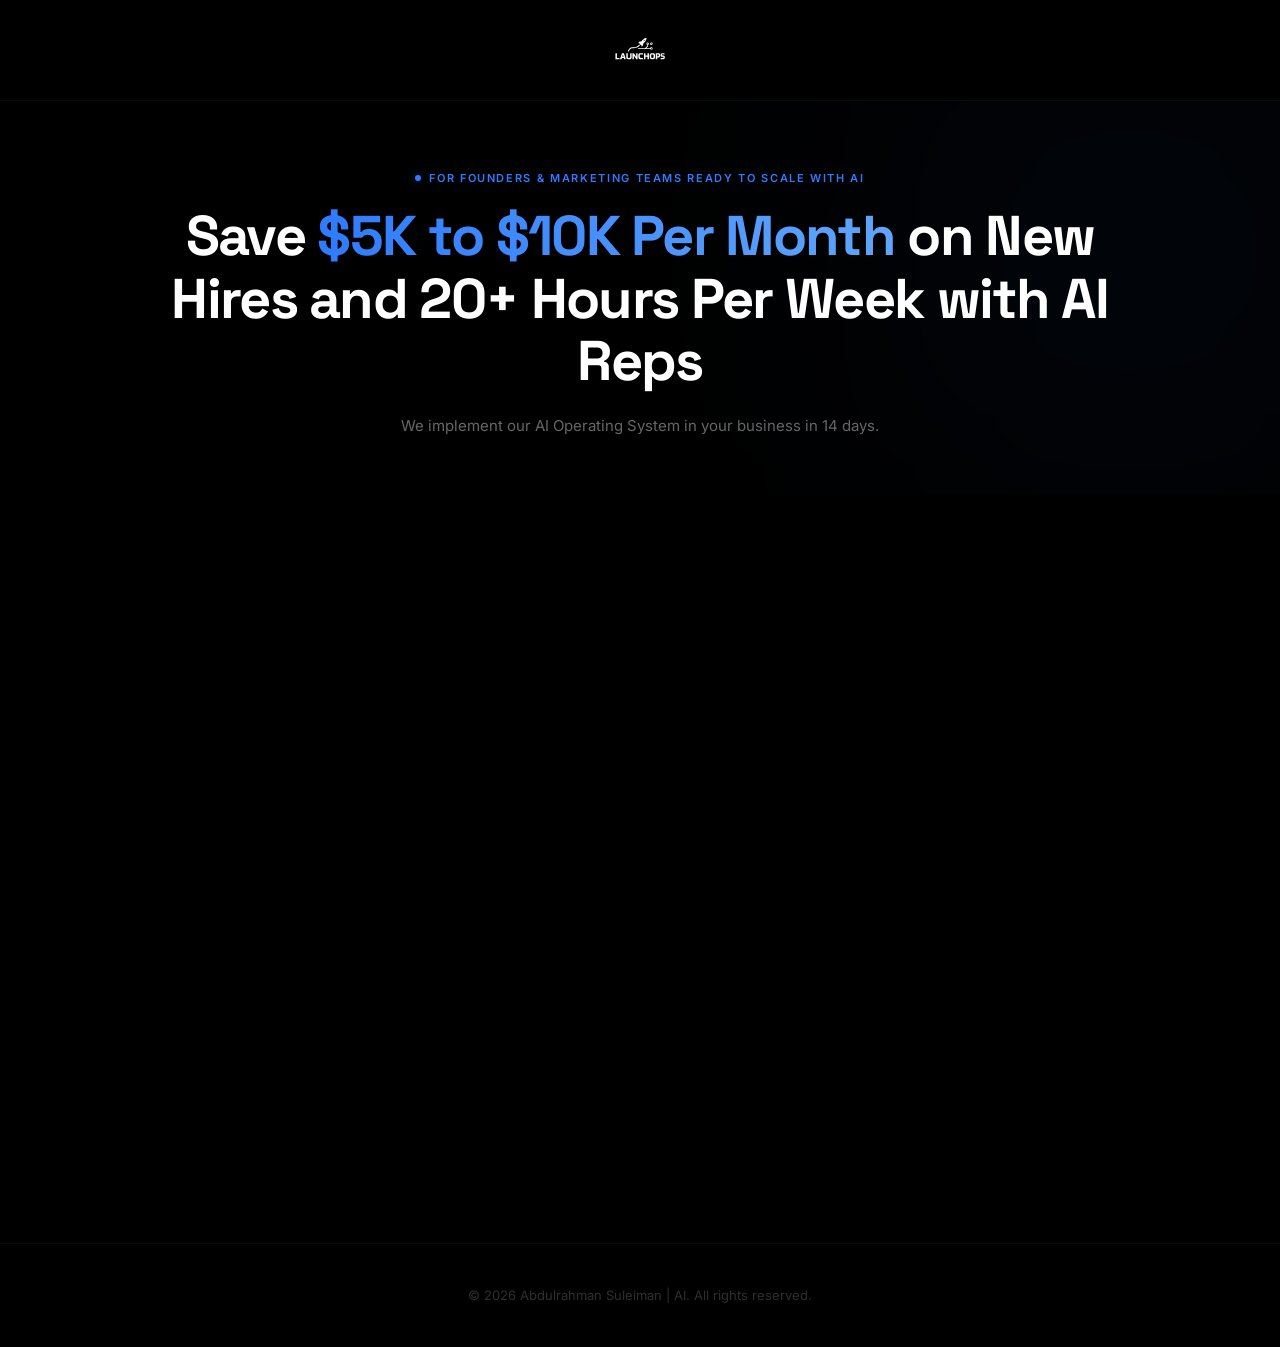
==== commit 2275dd50: "Revert scheduler redesign, restore original booking page and pages" ====
--- a/book/index.html
+++ b/book/index.html
@@ -3,8 +3,10 @@
 <head>
   <meta charset="utf-8"/>
   <meta name="viewport" content="width=device-width, initial-scale=1"/>
-  <title>Book a Call | LaunchOps | Abdulrahman Suleiman</title>
-  <meta name="description" content="Schedule a discovery call. Pick a date and time and we will build your AI Reps system in 14 days."/>
+  <title>Speed to Lead | Abdulrahman Suleiman | AI</title>
+  <meta name="description" content="Get your speed to lead advantage. Book your AI Reps discovery call."/>
+  <meta property="og:title" content="Speed to Lead | Abdulrahman Suleiman | AI"/>
+  <meta property="og:description" content="Get your speed to lead advantage."/>
   <link rel="icon" href="/assets/favicon.svg" type="image/svg+xml"/>
   <link rel="icon" href="/assets/favicon.png" type="image/png"/>
   <link rel="apple-touch-icon" href="/assets/favicon.png"/>
@@ -16,79 +18,21 @@
       <a href="/" class="nav-logo"><img src="/assets/logo.svg" alt="LaunchOps"/></a>
     </header>
 
-    <div class="scheduler-wrap">
-      <div class="scheduler">
-        <!-- LEFT PANEL -->
-        <aside class="scheduler-left">
-          <div class="event-avatar">
-            <img src="/assets/favicon.png" alt="LaunchOps avatar"/>
-          </div>
-          <h1 class="event-title">LaunchOps Growth Call</h1>
+    <div class="book-hero">
+      <div class="glow-1"></div>
+      <p class="book-eyebrow fade-in"><span class="dot"></span>For Founders &amp; Marketing Teams Ready to Scale with AI</p>
+      <h1 class="fade-in-1">Save <span class="gradient-text">$5K to $10K Per Month</span> on New Hires and 20+ Hours Per Week with AI Reps</h1>
+      <p class="sub fade-in-2">We implement our AI Operating System in your business in 14 days.</p>
+    </div>
 
-          <div class="event-meta">
-            <svg fill="none" viewBox="0 0 24 24" stroke="currentColor" stroke-width="2"><circle cx="12" cy="12" r="10"/><polyline points="12 6 12 12 16 14"/></svg>
-            <span>45 min</span>
-          </div>
-
-          <div class="event-date">
-            <svg fill="none" viewBox="0 0 24 24" stroke="currentColor" stroke-width="2"><rect x="3" y="4" width="18" height="18" rx="2" ry="2"/><line x1="16" y1="2" x2="16" y2="6"/><line x1="8" y1="2" x2="8" y2="6"/><line x1="3" y1="10" x2="21" y2="10"/></svg>
-            <span id="selected-date">Select a date</span>
-          </div>
-
-          <p class="event-desc">A focused 45 minute call to see how AI Reps can cut your hiring costs, and map out a 14 day implementation for your business.</p>
-        </aside>
-
-        <!-- RIGHT PANEL -->
-        <section class="scheduler-right">
-          <div class="schedule-header">Select Date &amp; Time</div>
-
-          <div class="month-nav">
-            <button type="button" id="prev-month" class="nav-arrow" aria-label="Previous month">
-              <svg fill="none" viewBox="0 0 24 24" stroke="currentColor" stroke-width="2.5"><polyline points="15 18 9 12 15 6"/></svg>
-            </button>
-            <span id="month-label" class="month-label">Loading</span>
-            <button type="button" id="next-month" class="nav-arrow" aria-label="Next month">
-              <svg fill="none" viewBox="0 0 24 24" stroke="currentColor" stroke-width="2.5"><polyline points="9 18 15 12 9 6"/></svg>
-            </button>
-          </div>
-
-          <div class="sched-body">
-            <div class="calendar-col">
-              <div class="weekdays">
-                <span>Mon</span><span>Tue</span><span>Wed</span><span>Thu</span><span>Fri</span><span>Sat</span><span>Sun</span>
-              </div>
-              <div id="calendar-grid" class="calendar-grid"></div>
-
-              <div class="timezone-row">
-                <svg fill="none" viewBox="0 0 24 24" stroke="currentColor" stroke-width="2"><circle cx="12" cy="12" r="10"/><line x1="2" y1="12" x2="22" y2="12"/><path d="M12 2a15.3 15.3 0 0 1 4 10 15.3 15.3 0 0 1-4 10 15.3 15.3 0 0 1-4-10 15.3 15.3 0 0 1 4-10z"/></svg>
-                <span id="tz-label" class="tz-label">Detecting time zone…</span>
-                <svg class="tz-chevron" fill="none" viewBox="0 0 24 24" stroke="currentColor" stroke-width="2.5"><polyline points="6 9 12 15 18 9"/></svg>
-                <select id="tz-select" class="tz-select" aria-label="Change time zone"></select>
-              </div>
-            </div>
-
-            <div id="time-slots-col" class="time-slots-col">
-              <div class="slot-panel">
-                <div id="slot-date-label" class="slot-date-label">Select a date to see available times</div>
-                <div id="slot-list" class="slot-list"></div>
-                <div id="confirm-wrap" class="confirm-bar">
-                  <a href="https://calendly.com/launchops-automation/30min" target="_blank" rel="noopener" class="confirm-btn">Confirm booking
-                    <svg fill="none" viewBox="0 0 24 24" stroke="currentColor" stroke-width="2.5" width="16" height="16"><path stroke-linecap="round" stroke-linejoin="round" d="M17 8l4 4m0 0l-4 4m4-4H3"/></svg>
-                  </a>
-                  <p class="confirm-hint">You'll finish on Calendly to lock in your time.</p>
-                </div>
-              </div>
-            </div>
-          </div>
-        </section>
-      </div>
+    <div class="calendly-wrap fade-in-3">
+      <div class="calendly-inline-widget" data-url="https://calendly.com/launchops-automation/30min"></div>
+      <script type="text/javascript" src="https://assets.calendly.com/assets/external/widget.js" async></script>
     </div>
 
     <footer class="footer">
       <p>© 2026 Abdulrahman Suleiman | AI. All rights reserved.</p>
     </footer>
   </div>
-
-  <script src="/assets/scheduler.js"></script>
 </body>
 </html>
--- a/assets/styles.css
+++ b/assets/styles.css
@@ -399,7 +399,7 @@
   line-height: 1.7;
   position: relative;
 }
-.calendly-wrap { max-width: 1200px; margin: 0 auto; padding: 0 24px 48px; }
+.calendly-wrap { max-width: 1080px; margin: 0 auto; padding: 0 24px 48px; }
 .calendly-wrap iframe,
 .calendly-wrap .calendly-inline-widget {
   width: 100%;
@@ -646,7 +646,7 @@
   border-bottom: 1px solid rgba(96, 165, 250, .4);
 }
 .cta-card .email-link:hover { color: #93C5FD; }
-.cta-embed { max-width: 1200px; margin: 0 auto; padding: 8px 24px 16px; }
+.cta-embed { max-width: 1080px; margin: 0 auto; padding: 8px 24px 16px; }
 .cta-embed iframe,
 .cta-embed .calendly-inline-widget {
   width: 100%;
@@ -677,303 +677,3 @@
   .cta-embed .calendly-inline-widget { min-height: 600px; }
   .cta-card { padding: 32px 22px; }
 }
-
-/* =========================================================
-   SCHEDULER — Cal.com style two panel booking
-   ========================================================= */
-.scheduler-wrap {
-  max-width: 900px;
-  margin: 0 auto;
-  padding: 40px 20px 56px;
-}
-.scheduler {
-  display: flex;
-  flex-direction: column;
-  background: #fff;
-  color: #0f172a;
-  border-radius: 16px;
-  box-shadow: 0 20px 50px rgba(0, 0, 0, .35);
-  overflow: hidden;
-}
-.scheduler-left {
-  display: flex;
-  flex-direction: column;
-  align-items: flex-start;
-  padding: 28px 24px;
-  border-bottom: 1px solid #e5e7eb;
-}
-.event-avatar img {
-  width: 80px;
-  height: 80px;
-  border-radius: 50%;
-  display: block;
-  margin-bottom: 16px;
-  background: #111;
-}
-.event-title {
-  font-family: "Space Grotesk", Inter, sans-serif;
-  font-size: 22px;
-  font-weight: 700;
-  letter-spacing: -.02em;
-  line-height: 1.2;
-  margin-bottom: 16px;
-}
-.event-meta,
-.event-date {
-  display: flex;
-  align-items: center;
-  gap: 8px;
-  font-size: 13px;
-  font-weight: 500;
-  color: #334155;
-  margin-bottom: 10px;
-}
-.event-meta svg,
-.event-date svg {
-  width: 16px;
-  height: 16px;
-  flex-shrink: 0;
-  color: #64748b;
-}
-.event-desc {
-  margin-top: 12px;
-  font-size: 13px;
-  line-height: 1.65;
-  color: #475569;
-}
-
-.scheduler-right {
-  padding: 24px 20px;
-}
-.schedule-header {
-  font-size: 14px;
-  font-weight: 700;
-  color: #0f172a;
-  margin-bottom: 14px;
-}
-.month-nav {
-  display: flex;
-  align-items: center;
-  justify-content: space-between;
-  gap: 12px;
-  margin-bottom: 16px;
-}
-.month-label {
-  font-size: 13px;
-  font-weight: 600;
-  color: #0f172a;
-}
-.nav-arrow {
-  width: 32px;
-  height: 32px;
-  border-radius: 50%;
-  border: 1px solid #e2e8f0;
-  background: #fff;
-  color: #334155;
-  display: flex;
-  align-items: center;
-  justify-content: center;
-  cursor: pointer;
-  transition: all .2s;
-}
-.nav-arrow:hover { background: #f1f5f9; }
-.nav-arrow:disabled { opacity: .3; cursor: default; }
-.nav-arrow svg { width: 16px; height: 16px; }
-
-.sched-body {
-  display: flex;
-  flex-direction: column;
-}
-.calendar-col {
-  min-width: 0;
-}
-.weekdays {
-  display: grid;
-  grid-template-columns: repeat(7, 1fr);
-  margin-bottom: 6px;
-}
-.weekdays span {
-  text-align: center;
-  font-size: 11px;
-  font-weight: 600;
-  text-transform: uppercase;
-  letter-spacing: .04em;
-  color: #94a3b8;
-  padding: 4px 0;
-}
-.calendar-grid {
-  display: grid;
-  grid-template-columns: repeat(7, 1fr);
-  gap: 4px;
-}
-.cal-cell {
-  aspect-ratio: 1;
-  display: flex;
-  align-items: center;
-  justify-content: center;
-  border-radius: 50%;
-  font-size: 13px;
-  font-weight: 500;
-  color: #0f172a;
-}
-.cal-cell.available {
-  cursor: pointer;
-  transition: all .15s;
-}
-.cal-cell.available:hover {
-  background: #e2e8f0;
-}
-.cal-cell.selected {
-  background: #000;
-  color: #fff;
-}
-.cal-cell.disabled {
-  color: #cbd5e1;
-  cursor: default;
-}
-
-.timezone-row {
-  display: flex;
-  align-items: center;
-  gap: 6px;
-  margin-top: 16px;
-  padding: 10px 12px;
-  border: 1px solid #e2e8f0;
-  border-radius: 10px;
-  cursor: pointer;
-  position: relative;
-}
-.timezone-row svg {
-  width: 15px;
-  height: 15px;
-  color: #64748b;
-  flex-shrink: 0;
-}
-.tz-label {
-  flex: 1;
-  font-size: 12px;
-  font-weight: 500;
-  color: #334155;
-  white-space: nowrap;
-  overflow: hidden;
-  text-overflow: ellipsis;
-}
-.tz-chevron {
-  pointer-events: none;
-}
-.tz-select {
-  position: absolute;
-  inset: 0;
-  opacity: 0;
-  cursor: pointer;
-}
-
-.time-slots-col {
-  margin-top: 24px;
-  padding-top: 20px;
-  border-top: 1px solid #e5e7eb;
-}
-.slot-date-label {
-  font-size: 13px;
-  font-weight: 600;
-  color: #0f172a;
-  margin-bottom: 12px;
-}
-.slot-list {
-  display: grid;
-  grid-template-columns: repeat(auto-fill, minmax(96px, 1fr));
-  gap: 8px;
-}
-.slot-btn {
-  padding: 9px 6px;
-  border: 1px solid #e2e8f0;
-  background: #fff;
-  color: #0f172a;
-  border-radius: 8px;
-  font-size: 13px;
-  font-weight: 500;
-  cursor: pointer;
-  transition: all .15s;
-}
-.slot-btn:hover { background: #f1f5f9; }
-.slot-btn.selected {
-  background: #000;
-  border-color: #000;
-  color: #fff;
-}
-.slot-empty {
-  font-size: 13px;
-  color: #94a3b8;
-  padding: 12px 0;
-}
-.confirm-bar {
-  margin-top: 20px;
-  display: flex;
-  flex-direction: column;
-  align-items: stretch;
-  gap: 10px;
-}
-.confirm-btn {
-  display: inline-flex;
-  align-items: center;
-  justify-content: center;
-  gap: 8px;
-  background: #000;
-  color: #fff;
-  text-decoration: none;
-  font-size: 14px;
-  font-weight: 600;
-  padding: 13px 20px;
-  border-radius: 10px;
-  transition: all .2s;
-}
-.confirm-btn:hover {
-  background: #1a1a1a;
-  transform: translateY(-1px);
-  box-shadow: 0 8px 24px rgba(0, 0, 0, .18);
-}
-.confirm-hint {
-  text-align: center;
-  font-size: 12px;
-  color: #94a3b8;
-}
-
-@media (min-width: 700px) {
-  .scheduler { flex-direction: row; }
-  .scheduler-left {
-    width: 320px;
-    flex-shrink: 0;
-    border-bottom: 0;
-    border-right: 1px solid #e5e7eb;
-    padding: 32px 28px;
-  }
-  .scheduler-right {
-    flex: 1;
-    padding: 32px 32px;
-    min-width: 0;
-  }
-  .sched-body {
-    flex-direction: row;
-    gap: 32px;
-  }
-  .calendar-col { flex: 1; }
-  .time-slots-col {
-    width: 280px;
-    flex-shrink: 0;
-    margin-top: 0;
-    padding-top: 0;
-    border-top: 0;
-    border-left: 1px solid #e5e7eb;
-    padding-left: 28px;
-  }
-}
-@media (min-width: 1024px) {
-  .scheduler-left { width: 340px; }
-  .scheduler-right { padding: 40px 44px; }
-}
-@media (max-width: 420px) {
-  .scheduler-wrap { padding: 20px 12px 40px; }
-  .scheduler-left { padding: 22px 18px; }
-  .scheduler-right { padding: 20px 16px; }
-  .slot-list { grid-template-columns: repeat(3, 1fr); }
-}
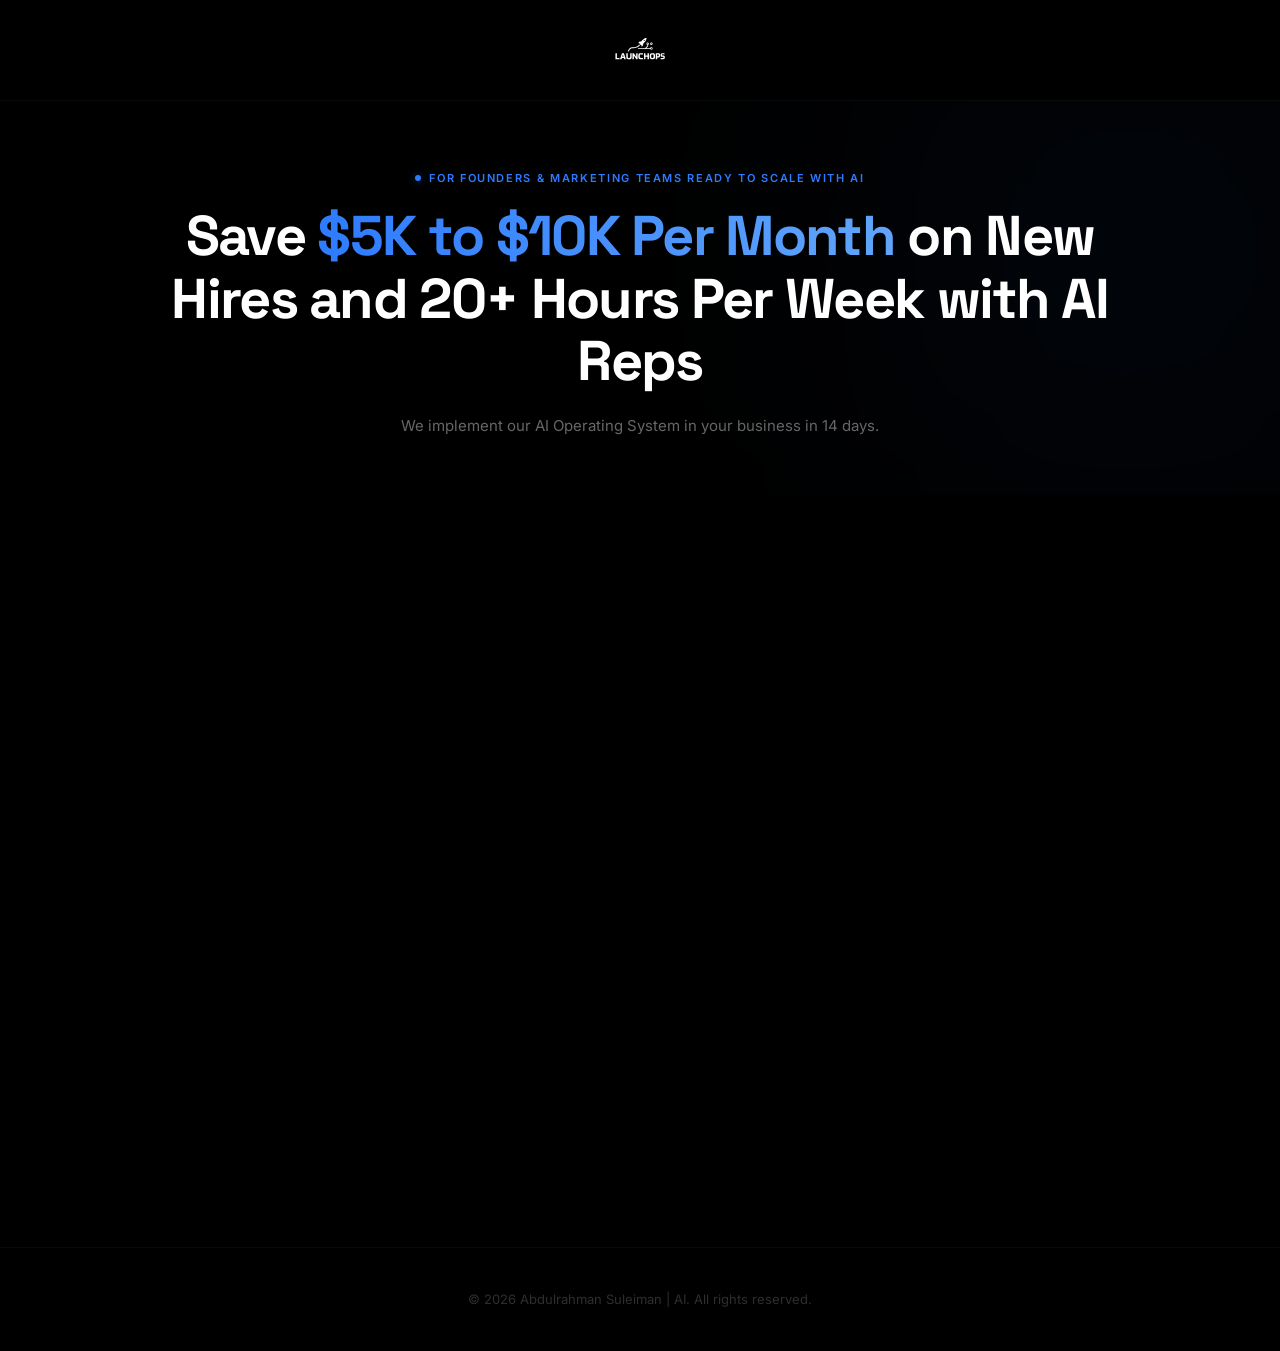
==== commit 6d1f77d9: "Replace Calendly with LeadConnector booking widget on book page" ====
--- a/book/index.html
+++ b/book/index.html
@@ -26,8 +26,7 @@
     </div>
 
     <div class="calendly-wrap fade-in-3">
-      <div class="calendly-inline-widget" data-url="https://calendly.com/launchops-automation/30min"></div>
-      <script type="text/javascript" src="https://assets.calendly.com/assets/external/widget.js" async></script>
+      <iframe src="https://api.leadconnectorhq.com/widget/booking/Dz7e1MoeyzfJtFDCCeUh" allow="payment" style="width: 100%;border:none;overflow: hidden;" scrolling="no" id="Dz7e1MoeyzfJtFDCCeUh_1788531894847"></iframe><br><script src="https://link.msgsndr.com/js/form_embed.js" type="text/javascript"></script>
     </div>
 
     <footer class="footer">
--- a/assets/styles.css
+++ b/assets/styles.css
@@ -399,10 +399,10 @@
   line-height: 1.7;
   position: relative;
 }
-.calendly-wrap { max-width: 1080px; margin: 0 auto; padding: 0 24px 48px; }
+.calendly-wrap { width: 100%; max-width: 1000px; margin: 0 auto; padding: 0 24px 48px; }
 .calendly-wrap iframe,
 .calendly-wrap .calendly-inline-widget {
-  width: 100%;
+  width: 100% !important;
   min-height: 700px;
   border: 0;
   border-radius: 16px;
@@ -646,10 +646,10 @@
   border-bottom: 1px solid rgba(96, 165, 250, .4);
 }
 .cta-card .email-link:hover { color: #93C5FD; }
-.cta-embed { max-width: 1080px; margin: 0 auto; padding: 8px 24px 16px; }
+.cta-embed { width: 100%; max-width: 1000px; margin: 0 auto; padding: 8px 24px 16px; }
 .cta-embed iframe,
 .cta-embed .calendly-inline-widget {
-  width: 100%;
+  width: 100% !important;
   min-height: 680px;
   border: 0;
   border-radius: 16px;
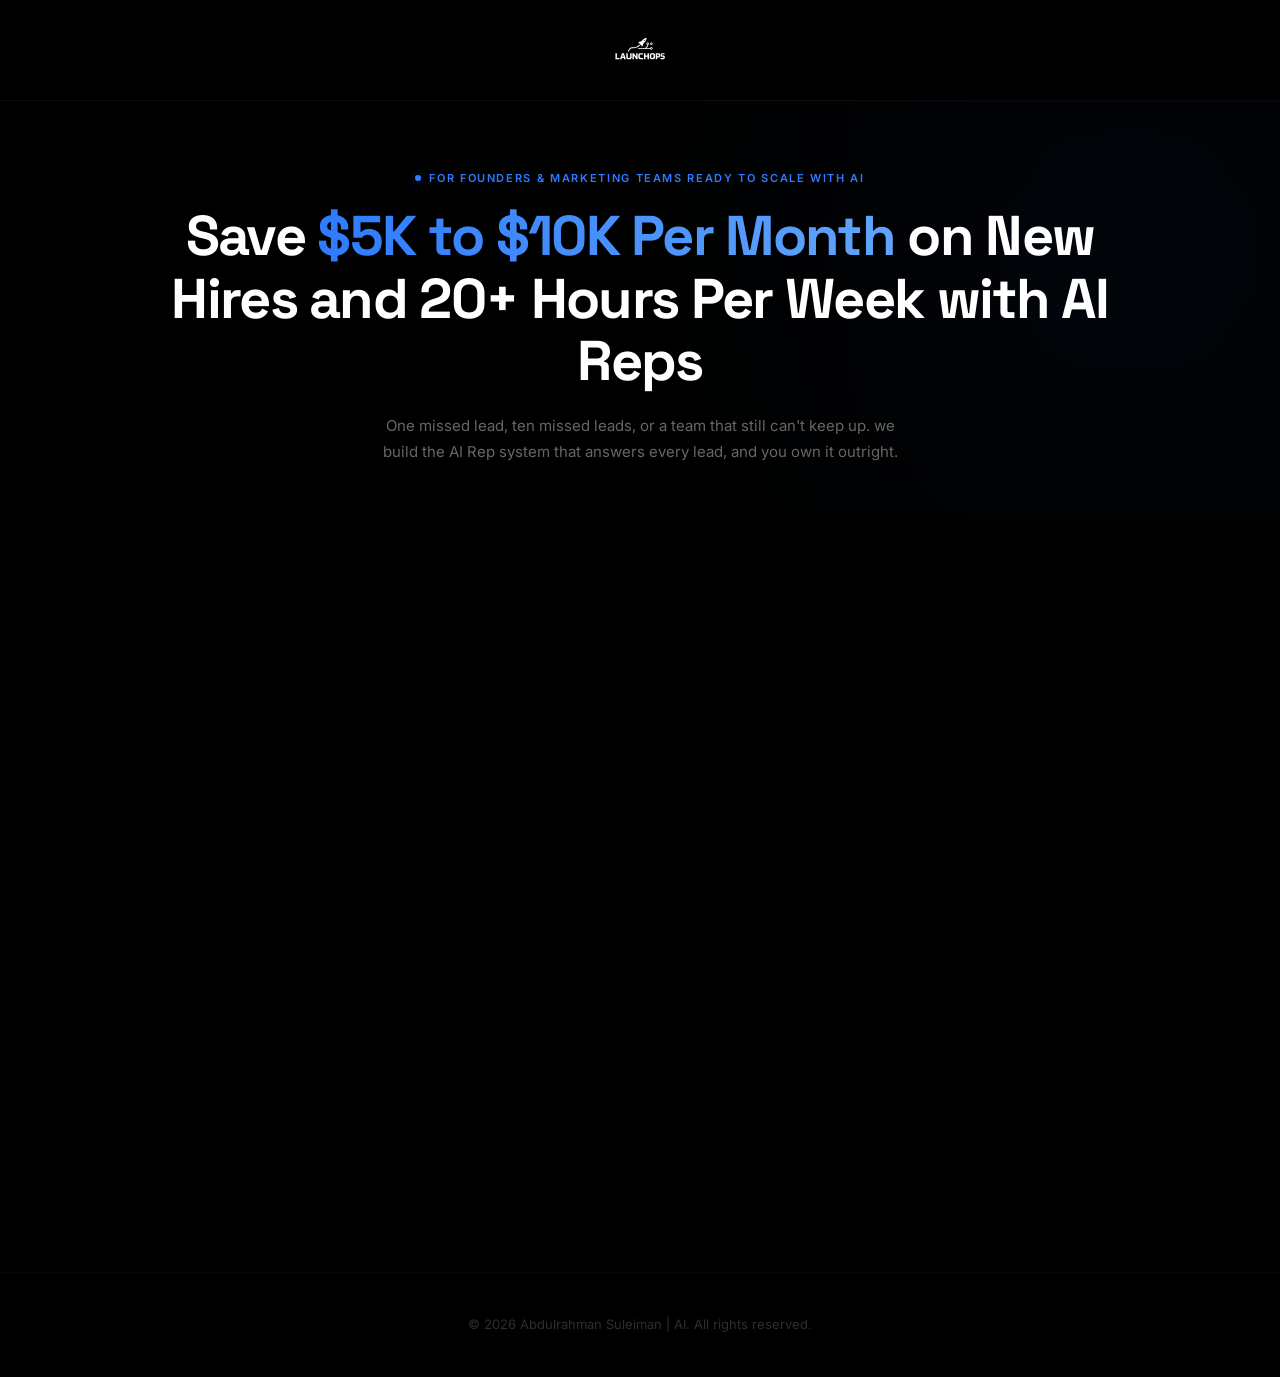
==== commit 1eb58006: "Update booking page subheading copy" ====
--- a/book/index.html
+++ b/book/index.html
@@ -22,7 +22,7 @@
       <div class="glow-1"></div>
       <p class="book-eyebrow fade-in"><span class="dot"></span>For Founders &amp; Marketing Teams Ready to Scale with AI</p>
       <h1 class="fade-in-1">Save <span class="gradient-text">$5K to $10K Per Month</span> on New Hires and 20+ Hours Per Week with AI Reps</h1>
-      <p class="sub fade-in-2">We implement our AI Operating System in your business in 14 days.</p>
+      <p class="sub fade-in-2">One missed lead, ten missed leads, or a team that still can't keep up. we build the AI Rep system that answers every lead, and you own it outright.</p>
     </div>
 
     <div class="calendly-wrap fade-in-3">
